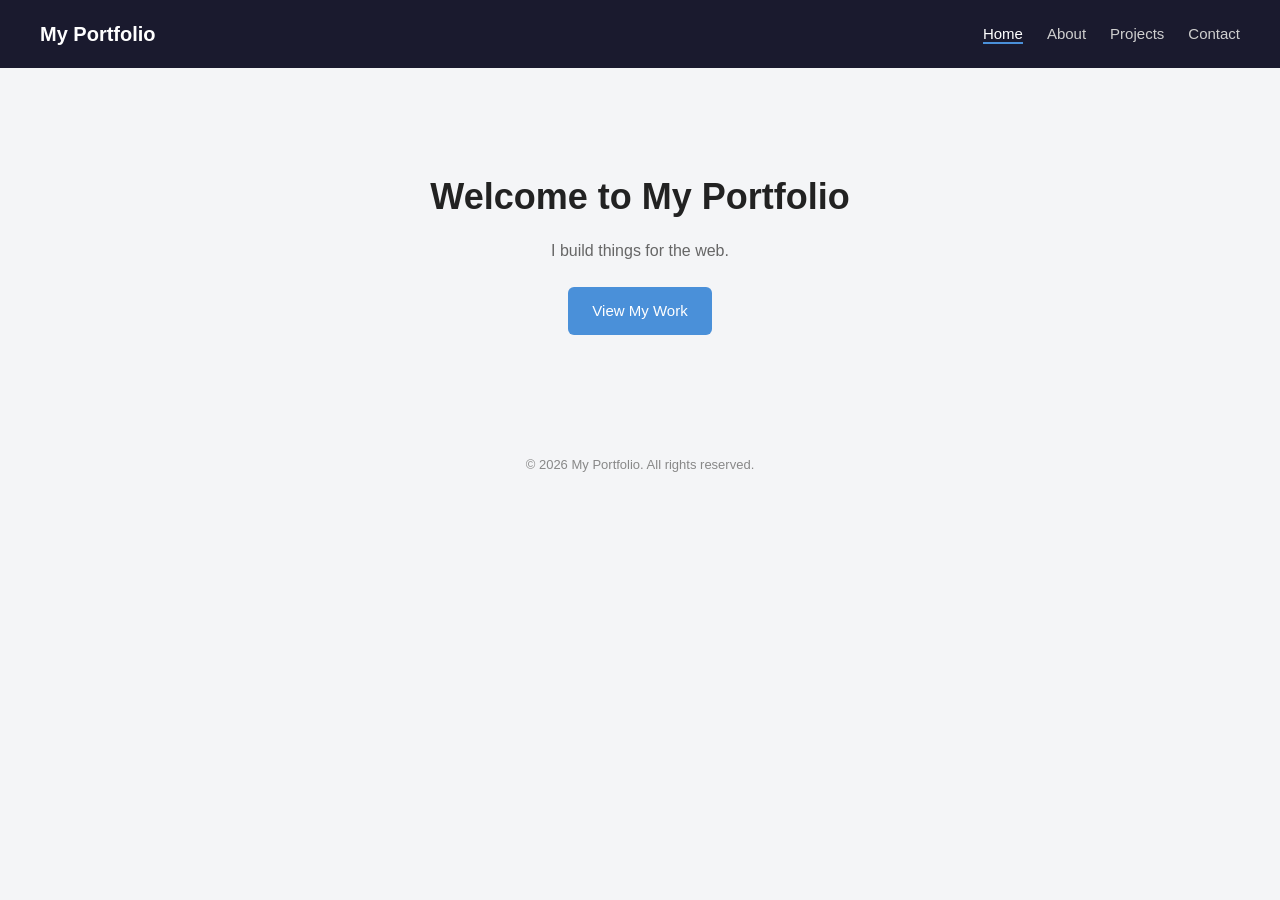
==== docs/index.html @ 4a873555 "rename source to docs" ====
<!DOCTYPE html>
<html lang="en">
<head>
    <meta charset="UTF-8">
    <title>My Portfolio - Home</title>
    <link rel="stylesheet" href="css/style.css">
</head>
<body>
    <nav>
        <div class="logo">My Portfolio</div>
        <ul class="nav-links">
            <li><a href="index.html" class="active">Home</a></li>
            <li><a href="about.html">About</a></li>
            <li><a href="projects.html">Projects</a></li>
            <li><a href="contact.html">Contact</a></li>
        </ul>
    </nav>

    <section class="hero">
        <h1>Welcome to My Portfolio</h1>
        <p>I build things for the web.</p>
        <a href="projects.html" class="btn">View My Work</a>
    </section>

    <footer>
        <p>&copy; 2026 My Portfolio. All rights reserved.</p>
    </footer>

    <script src="js/script.js"></script>
</body>
</html>
---- docs/css/style.css ----
* {
    box-sizing: border-box;
    margin: 0;
    padding: 0;
}

body {
    font-family: -apple-system, BlinkMacSystemFont, 'Segoe UI', Roboto, sans-serif;
    background: #f4f5f7;
    color: #222;
    line-height: 1.6;
}

nav {
    display: flex;
    justify-content: space-between;
    align-items: center;
    background: #1a1a2e;
    padding: 18px 40px;
}

.logo {
    color: #fff;
    font-size: 20px;
    font-weight: 700;
}

.nav-links {
    list-style: none;
    display: flex;
    gap: 24px;
}

.nav-links a {
    color: #cfcfcf;
    text-decoration: none;
    font-size: 15px;
}

.nav-links a:hover,
.nav-links a.active {
    color: #fff;
    border-bottom: 2px solid #4a90d9;
}

.hero {
    text-align: center;
    padding: 100px 20px;
}

.hero h1 {
    font-size: 36px;
    margin-bottom: 12px;
}

.hero p {
    color: #666;
    margin-bottom: 24px;
}

.btn {
    display: inline-block;
    background: #4a90d9;
    color: #fff;
    padding: 12px 24px;
    border-radius: 6px;
    text-decoration: none;
    font-size: 15px;
}

.btn:hover {
    background: #3a7bc0;
}

.content {
    max-width: 700px;
    margin: 60px auto;
    padding: 0 20px;
}

.content h1 {
    margin-bottom: 20px;
}

.content p {
    margin-bottom: 16px;
    color: #444;
}

.project-grid {
    display: grid;
    grid-template-columns: repeat(auto-fit, minmax(220px, 1fr));
    gap: 20px;
    margin-top: 20px;
}

.project-card {
    background: #fff;
    padding: 20px;
    border-radius: 8px;
    box-shadow: 0 2px 8px rgba(0,0,0,0.08);
}

.project-card h3 {
    margin-bottom: 10px;
    color: #1a1a2e;
}

form {
    display: flex;
    flex-direction: column;
    gap: 12px;
    margin-top: 20px;
}

label {
    font-size: 14px;
    font-weight: 600;
}

input, textarea {
    padding: 10px;
    border: 1px solid #ddd;
    border-radius: 6px;
    font-size: 14px;
}

button {
    background: #4a90d9;
    color: #fff;
    border: none;
    padding: 12px;
    border-radius: 6px;
    font-size: 15px;
    cursor: pointer;
}

button:hover {
    background: #3a7bc0;
}

#form-status {
    margin-top: 10px;
    color: #2e7d32;
    font-weight: 600;
}

footer {
    text-align: center;
    padding: 20px;
    color: #888;
    font-size: 13px;
}
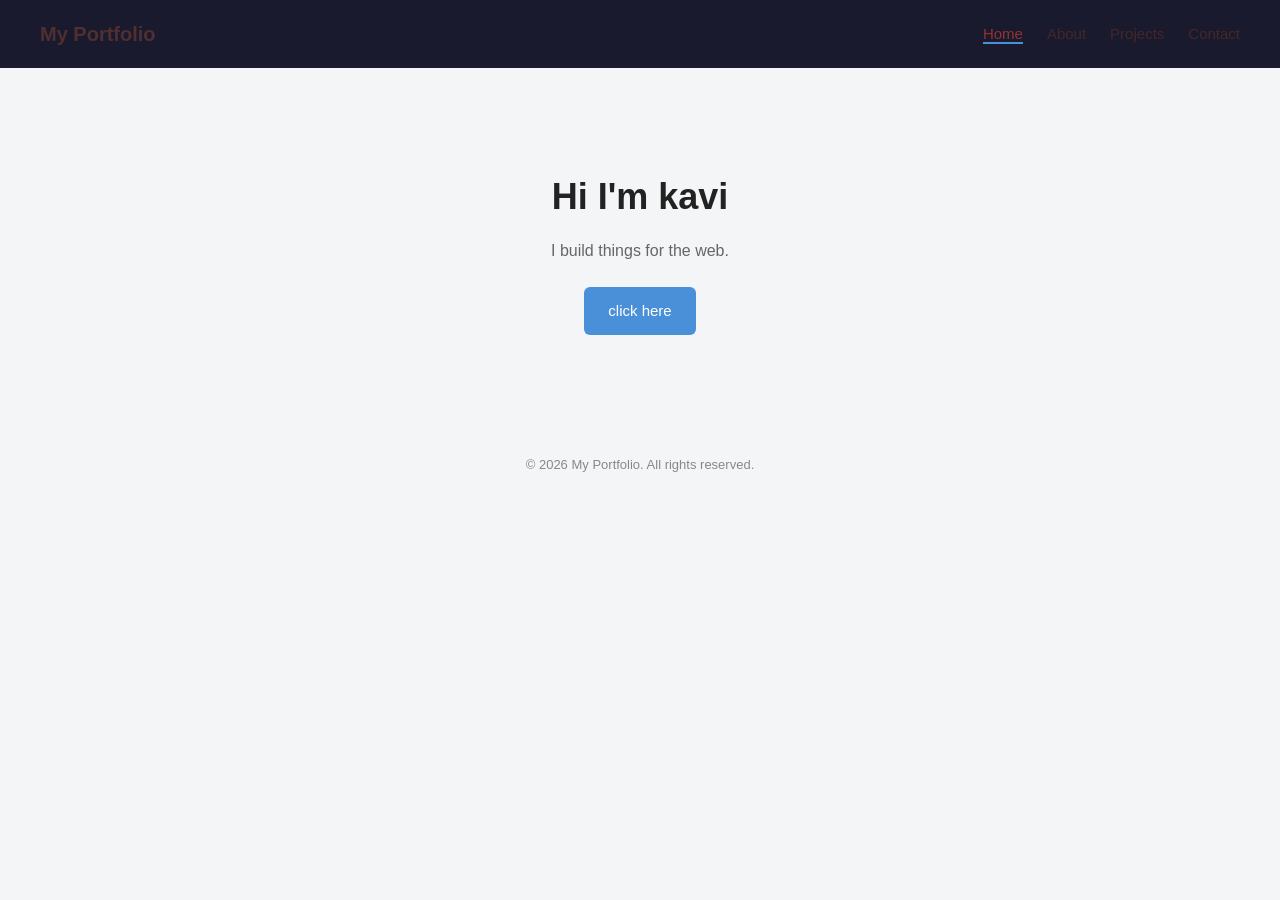
==== commit 38878ad5: "changed texts" ====
--- a/docs/index.html
+++ b/docs/index.html
@@ -17,9 +17,9 @@
     </nav>
 
     <section class="hero">
-        <h1>Welcome to My Portfolio</h1>
+        <h1>Hi I'm kavi</h1>
         <p>I build things for the web.</p>
-        <a href="projects.html" class="btn">View My Work</a>
+        <a href="projects.html" class="btn">click here</a>
     </section>
 
     <footer>
--- a/docs/css/style.css
+++ b/docs/css/style.css
@@ -20,7 +20,7 @@
 }
 
 .logo {
-    color: #fff;
+    color: #4f2f2f;
     font-size: 20px;
     font-weight: 700;
 }
@@ -32,14 +32,14 @@
 }
 
 .nav-links a {
-    color: #cfcfcf;
+    color: #442727;
     text-decoration: none;
     font-size: 15px;
 }
 
 .nav-links a:hover,
 .nav-links a.active {
-    color: #fff;
+    color: #973131;
     border-bottom: 2px solid #4a90d9;
 }
 
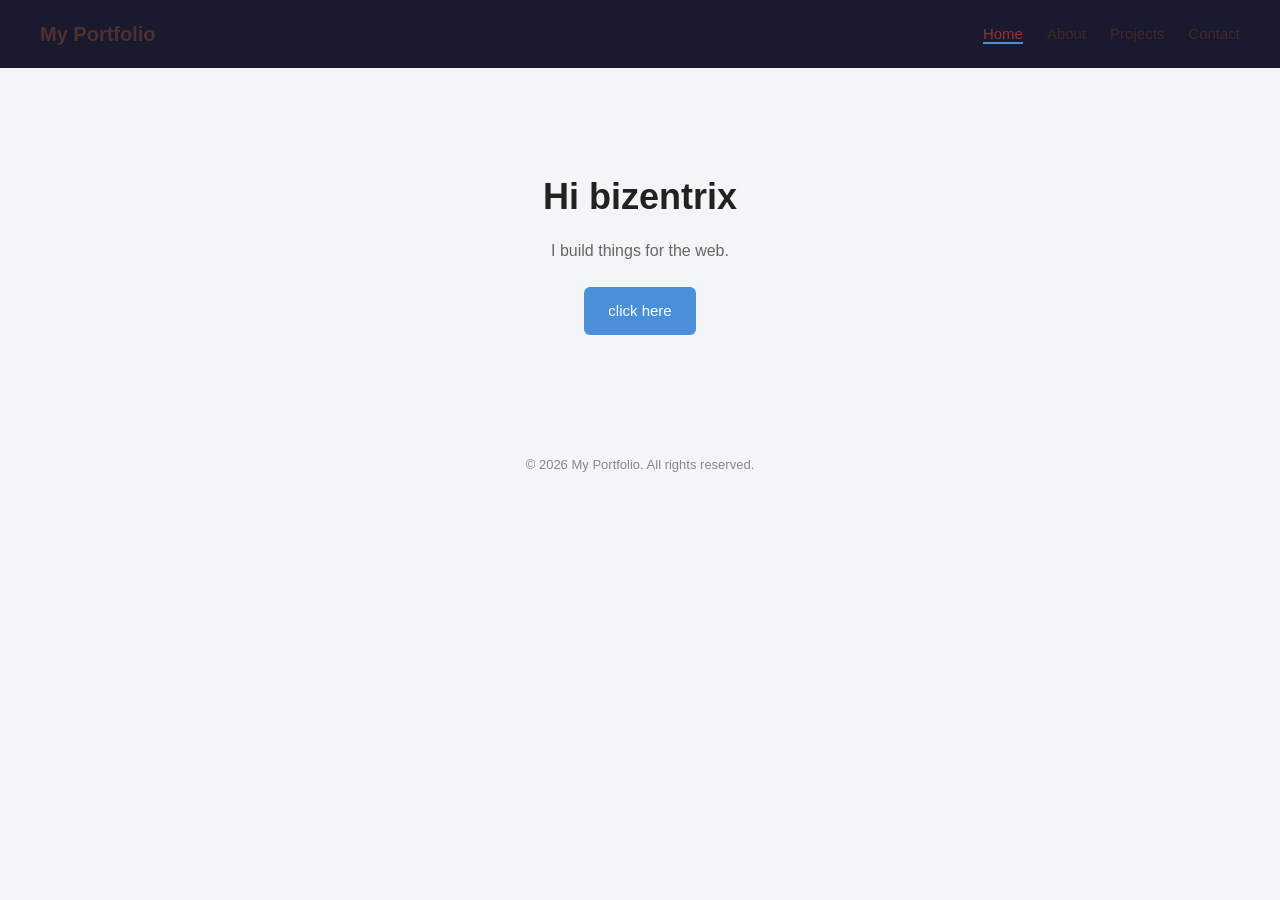
==== commit a73bd2ea: "changed name bizentrix" ====
--- a/docs/index.html
+++ b/docs/index.html
@@ -17,7 +17,7 @@
     </nav>
 
     <section class="hero">
-        <h1>Hi I'm kavi</h1>
+        <h1>Hi bizentrix</h1>
         <p>I build things for the web.</p>
         <a href="projects.html" class="btn">click here</a>
     </section>
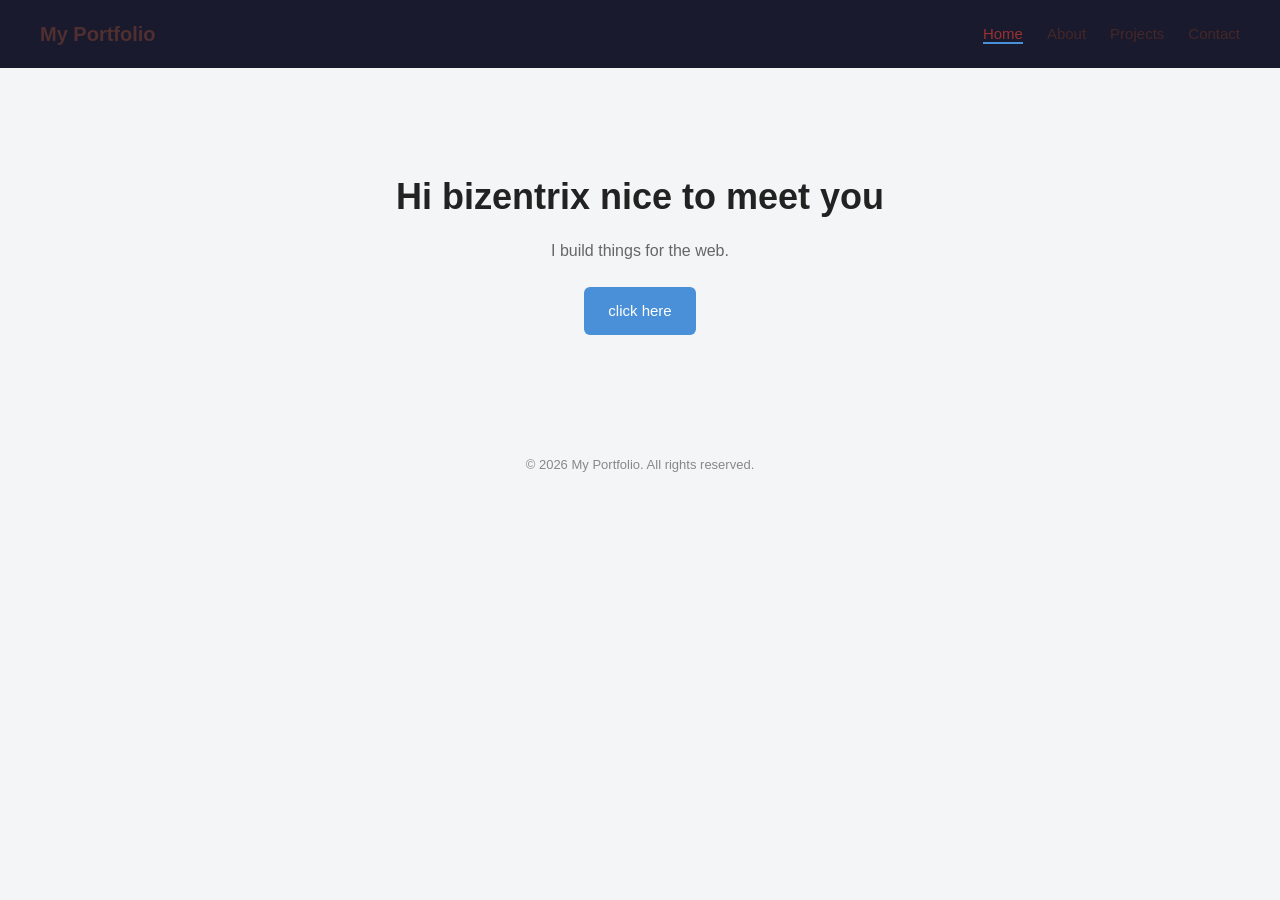
==== commit 58b8a050: "changed name bizentrix" ====
--- a/docs/index.html
+++ b/docs/index.html
@@ -17,7 +17,7 @@
     </nav>
 
     <section class="hero">
-        <h1>Hi bizentrix</h1>
+        <h1>Hi bizentrix nice to meet you </h1>
         <p>I build things for the web.</p>
         <a href="projects.html" class="btn">click here</a>
     </section>
